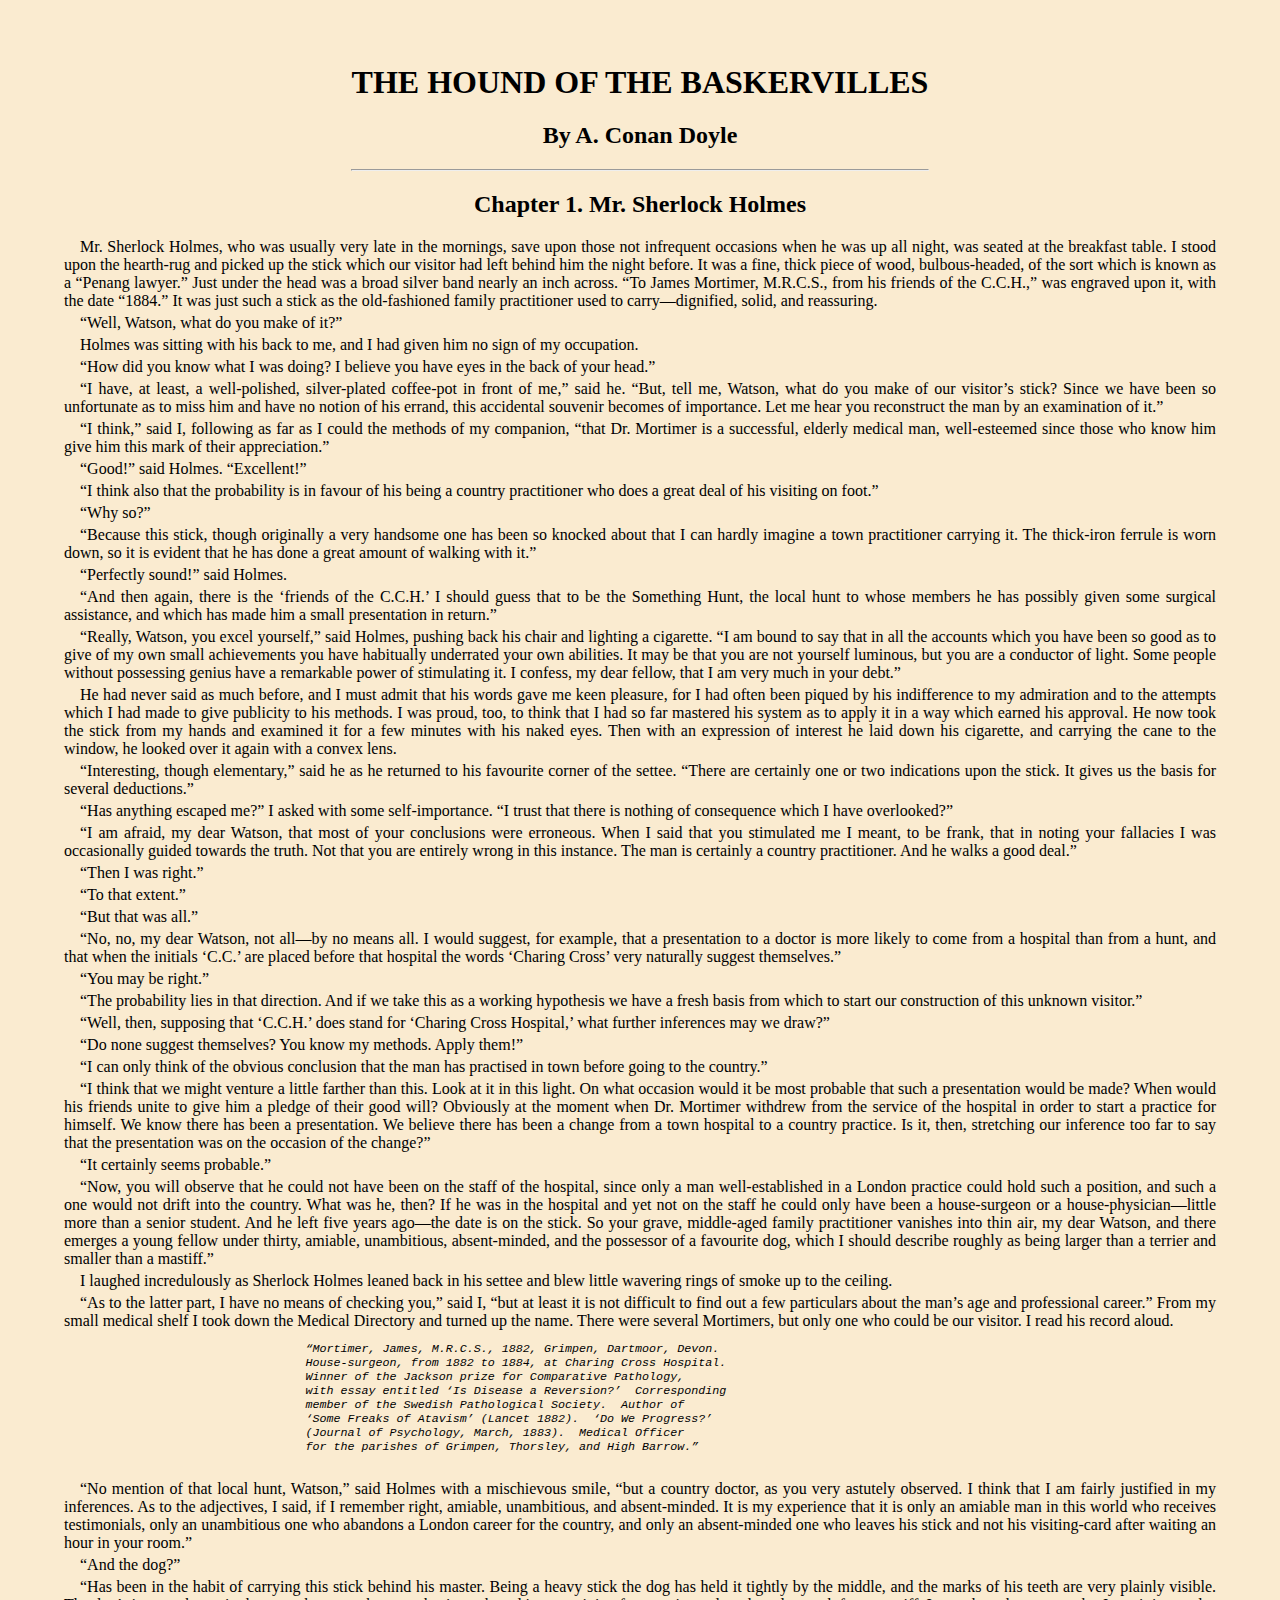
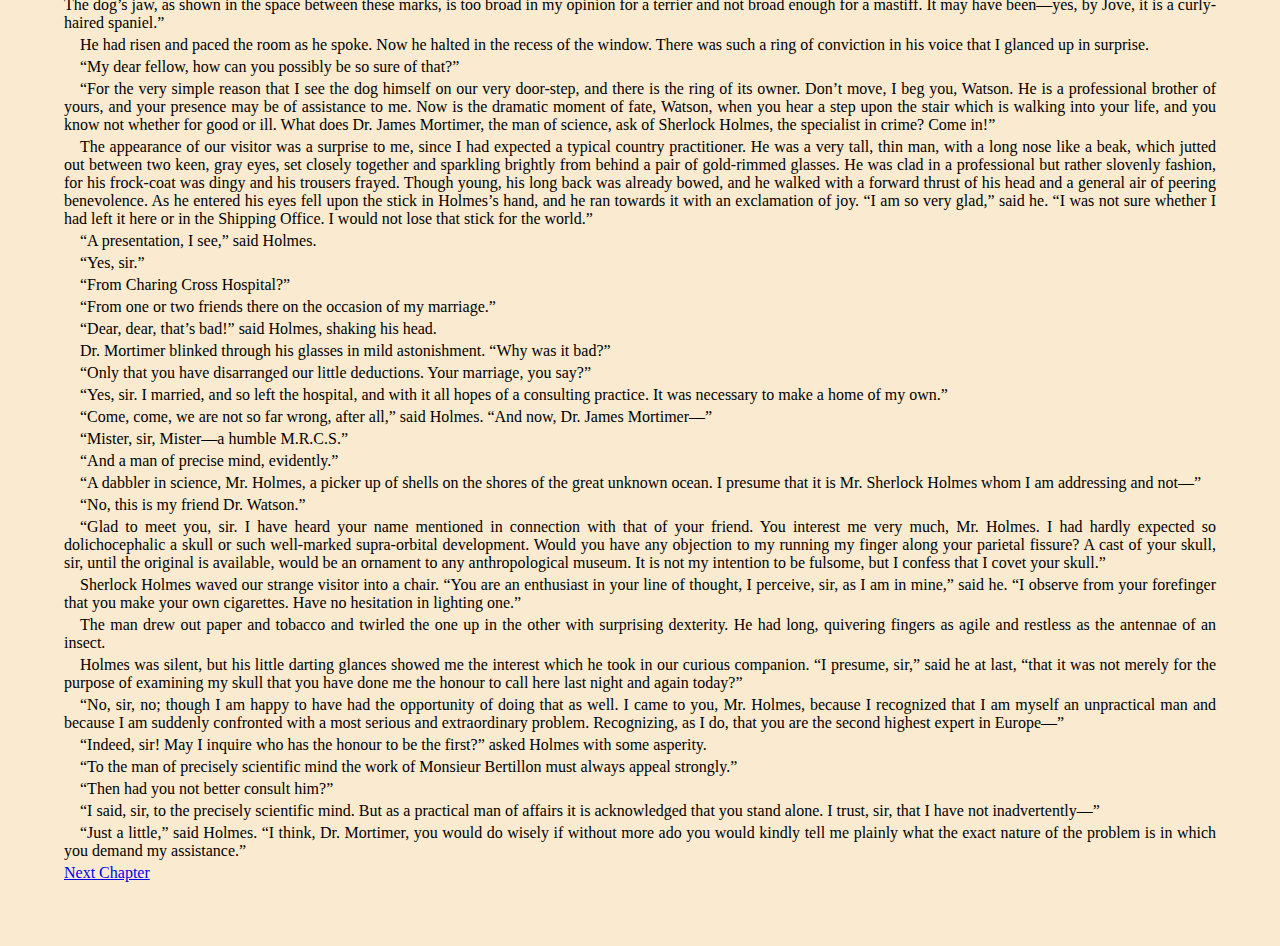
==== index.html @ 30fd7c4e "Initial commit" ====
<html>
<head>
	<title>The Hound of the Baskervilles, by A. Conan Doyle</title>
	<link rel="stylesheet" href="main.css"/>
</head>
<body>
	<h1>THE HOUND OF THE BASKERVILLES</h1>
	<h2>By A. Conan Doyle</h2>
	<hr/>
	<h2>
		Chapter 1. Mr. Sherlock Holmes
	</h2>
	<p>
		Mr. Sherlock Holmes, who was usually very late in the mornings, save upon
		those not infrequent occasions when he was up all night, was seated at the
		breakfast table. I stood upon the hearth-rug and picked up the stick which
		our visitor had left behind him the night before. It was a fine, thick
		piece of wood, bulbous-headed, of the sort which is known as a &ldquo;Penang
		lawyer.&rdquo; Just under the head was a broad silver band nearly an inch
		across. &ldquo;To James Mortimer, M.R.C.S., from his friends of the C.C.H.,&rdquo; was
		engraved upon it, with the date &ldquo;1884.&rdquo; It was just such a stick as the
		old-fashioned family practitioner used to carry&mdash;dignified, solid,
		and reassuring.
	</p>
	<p>
		&ldquo;Well, Watson, what do you make of it?&rdquo;
	</p>
	<p>
		Holmes was sitting with his back to me, and I had given him no sign of my
		occupation.
	</p>
	<p>
		&ldquo;How did you know what I was doing? I believe you have eyes in the back of
		your head.&rdquo;
	</p>
	<p>
		&ldquo;I have, at least, a well-polished, silver-plated coffee-pot in front of
		me,&rdquo; said he. &ldquo;But, tell me, Watson, what do you make of our visitor&rsquo;s
		stick? Since we have been so unfortunate as to miss him and have no notion
		of his errand, this accidental souvenir becomes of importance. Let me hear
		you reconstruct the man by an examination of it.&rdquo;
	</p>
	<p>
		&ldquo;I think,&rdquo; said I, following as far as I could the methods of my
		companion, &ldquo;that Dr. Mortimer is a successful, elderly medical man,
		well-esteemed since those who know him give him this mark of their
		appreciation.&rdquo;
	</p>
	<p>
		&ldquo;Good!&rdquo; said Holmes. &ldquo;Excellent!&rdquo;
	</p>
	<p>
		&ldquo;I think also that the probability is in favour of his being a country
		practitioner who does a great deal of his visiting on foot.&rdquo;
	</p>
	<p>
		&ldquo;Why so?&rdquo;
	</p>
	<p>
		&ldquo;Because this stick, though originally a very handsome one has been so
		knocked about that I can hardly imagine a town practitioner carrying it.
		The thick-iron ferrule is worn down, so it is evident that he has done a
		great amount of walking with it.&rdquo;
	</p>
	<p>
		&ldquo;Perfectly sound!&rdquo; said Holmes.
	</p>
	<p>
		&ldquo;And then again, there is the &lsquo;friends of the C.C.H.&rsquo; I should guess that
		to be the Something Hunt, the local hunt to whose members he has possibly
		given some surgical assistance, and which has made him a small
		presentation in return.&rdquo;
	</p>
	<p>
		&ldquo;Really, Watson, you excel yourself,&rdquo; said Holmes, pushing back his chair
		and lighting a cigarette. &ldquo;I am bound to say that in all the accounts
		which you have been so good as to give of my own small achievements you
		have habitually underrated your own abilities. It may be that you are not
		yourself luminous, but you are a conductor of light. Some people without
		possessing genius have a remarkable power of stimulating it. I confess, my
		dear fellow, that I am very much in your debt.&rdquo;
	</p>
	<p>
		He had never said as much before, and I must admit that his words gave me
		keen pleasure, for I had often been piqued by his indifference to my
		admiration and to the attempts which I had made to give publicity to his
		methods. I was proud, too, to think that I had so far mastered his system
		as to apply it in a way which earned his approval. He now took the stick
		from my hands and examined it for a few minutes with his naked eyes. Then
		with an expression of interest he laid down his cigarette, and carrying
		the cane to the window, he looked over it again with a convex lens.
	</p>
	<p>
		&ldquo;Interesting, though elementary,&rdquo; said he as he returned to his favourite
		corner of the settee. &ldquo;There are certainly one or two indications upon the
		stick. It gives us the basis for several deductions.&rdquo;
	</p>
	<p>
		&ldquo;Has anything escaped me?&rdquo; I asked with some self-importance. &ldquo;I trust
		that there is nothing of consequence which I have overlooked?&rdquo;
	</p>
	<p>
		&ldquo;I am afraid, my dear Watson, that most of your conclusions were
		erroneous. When I said that you stimulated me I meant, to be frank, that
		in noting your fallacies I was occasionally guided towards the truth. Not
		that you are entirely wrong in this instance. The man is certainly a
		country practitioner. And he walks a good deal.&rdquo;
	</p>
	<p>
		&ldquo;Then I was right.&rdquo;
	</p>
	<p>
		&ldquo;To that extent.&rdquo;
	</p>
	<p>
		&ldquo;But that was all.&rdquo;
	</p>
	<p>
		&ldquo;No, no, my dear Watson, not all&mdash;by no means all. I would suggest,
		for example, that a presentation to a doctor is more likely to come from a
		hospital than from a hunt, and that when the initials &lsquo;C.C.&rsquo; are placed
		before that hospital the words &lsquo;Charing Cross&rsquo; very naturally suggest
		themselves.&rdquo;
	</p>
	<p>
		&ldquo;You may be right.&rdquo;
	</p>
	<p>
		&ldquo;The probability lies in that direction. And if we take this as a working
		hypothesis we have a fresh basis from which to start our construction of
		this unknown visitor.&rdquo;
	</p>
	<p>
		&ldquo;Well, then, supposing that &lsquo;C.C.H.&rsquo; does stand for &lsquo;Charing Cross
		Hospital,&rsquo; what further inferences may we draw?&rdquo;
	</p>
	<p>
		&ldquo;Do none suggest themselves? You know my methods. Apply them!&rdquo;
	</p>
	<p>
		&ldquo;I can only think of the obvious conclusion that the man has practised in
		town before going to the country.&rdquo;
	</p>
	<p>
		&ldquo;I think that we might venture a little farther than this. Look at it in
		this light. On what occasion would it be most probable that such a
		presentation would be made? When would his friends unite to give him a
		pledge of their good will? Obviously at the moment when Dr. Mortimer
		withdrew from the service of the hospital in order to start a practice for
		himself. We know there has been a presentation. We believe there has been
		a change from a town hospital to a country practice. Is it, then,
		stretching our inference too far to say that the presentation was on the
		occasion of the change?&rdquo;
	</p>
	<p>
		&ldquo;It certainly seems probable.&rdquo;
	</p>
	<p>
		&ldquo;Now, you will observe that he could not have been on the staff of the
		hospital, since only a man well-established in a London practice could
		hold such a position, and such a one would not drift into the country.
		What was he, then? If he was in the hospital and yet not on the staff he
		could only have been a house-surgeon or a house-physician&mdash;little
		more than a senior student. And he left five years ago&mdash;the date is
		on the stick. So your grave, middle-aged family practitioner vanishes into
		thin air, my dear Watson, and there emerges a young fellow under thirty,
		amiable, unambitious, absent-minded, and the possessor of a favourite dog,
		which I should describe roughly as being larger than a terrier and smaller
		than a mastiff.&rdquo;
	</p>
	<p>
		I laughed incredulously as Sherlock Holmes leaned back in his settee and
		blew little wavering rings of smoke up to the ceiling.
	</p>
	<p>
		&ldquo;As to the latter part, I have no means of checking you,&rdquo; said I, &ldquo;but at
		least it is not difficult to find out a few particulars about the man&rsquo;s
		age and professional career.&rdquo; From my small medical shelf I took down the
		Medical Directory and turned up the name. There were several Mortimers,
		but only one who could be our visitor. I read his record aloud.
	</p>
<pre xml:space="preserve">
		  &ldquo;Mortimer, James, M.R.C.S., 1882, Grimpen, Dartmoor, Devon.
		  House-surgeon, from 1882 to 1884, at Charing Cross Hospital.
		  Winner of the Jackson prize for Comparative Pathology,
		  with essay entitled &lsquo;Is Disease a Reversion?&rsquo;  Corresponding
		  member of the Swedish Pathological Society.  Author of
		  &lsquo;Some Freaks of Atavism&rsquo; (Lancet 1882).  &lsquo;Do We Progress?&rsquo; 
		  (Journal of Psychology, March, 1883).  Medical Officer
		  for the parishes of Grimpen, Thorsley, and High Barrow.&rdquo;
 </pre>
	<p>
		&ldquo;No mention of that local hunt, Watson,&rdquo; said Holmes with a mischievous
		smile, &ldquo;but a country doctor, as you very astutely observed. I think that
		I am fairly justified in my inferences. As to the adjectives, I said, if I
		remember right, amiable, unambitious, and absent-minded. It is my
		experience that it is only an amiable man in this world who receives
		testimonials, only an unambitious one who abandons a London career for the
		country, and only an absent-minded one who leaves his stick and not his
		visiting-card after waiting an hour in your room.&rdquo;
	</p>
	<p>
		&ldquo;And the dog?&rdquo;
	</p>
	<p>
		&ldquo;Has been in the habit of carrying this stick behind his master. Being a
		heavy stick the dog has held it tightly by the middle, and the marks of
		his teeth are very plainly visible. The dog&rsquo;s jaw, as shown in the space
		between these marks, is too broad in my opinion for a terrier and not
		broad enough for a mastiff. It may have been&mdash;yes, by Jove, it is a
		curly-haired spaniel.&rdquo;
	</p>
	<p>
		He had risen and paced the room as he spoke. Now he halted in the recess
		of the window. There was such a ring of conviction in his voice that I
		glanced up in surprise.
	</p>
	<p>
		&ldquo;My dear fellow, how can you possibly be so sure of that?&rdquo;
	</p>
	<p>
		&ldquo;For the very simple reason that I see the dog himself on our very
		door-step, and there is the ring of its owner. Don&rsquo;t move, I beg you,
		Watson. He is a professional brother of yours, and your presence may be of
		assistance to me. Now is the dramatic moment of fate, Watson, when you
		hear a step upon the stair which is walking into your life, and you know
		not whether for good or ill. What does Dr. James Mortimer, the man of
		science, ask of Sherlock Holmes, the specialist in crime? Come in!&rdquo;
	</p>
	<p>
		The appearance of our visitor was a surprise to me, since I had expected a
		typical country practitioner. He was a very tall, thin man, with a long
		nose like a beak, which jutted out between two keen, gray eyes, set
		closely together and sparkling brightly from behind a pair of gold-rimmed
		glasses. He was clad in a professional but rather slovenly fashion, for
		his frock-coat was dingy and his trousers frayed. Though young, his long
		back was already bowed, and he walked with a forward thrust of his head
		and a general air of peering benevolence. As he entered his eyes fell upon
		the stick in Holmes&rsquo;s hand, and he ran towards it with an exclamation of
		joy. &ldquo;I am so very glad,&rdquo; said he. &ldquo;I was not sure whether I had left it
		here or in the Shipping Office. I would not lose that stick for the
		world.&rdquo;
	</p>
	<p>
		&ldquo;A presentation, I see,&rdquo; said Holmes.
	</p>
	<p>
		&ldquo;Yes, sir.&rdquo;
	</p>
	<p>
		&ldquo;From Charing Cross Hospital?&rdquo;
	</p>
	<p>
		&ldquo;From one or two friends there on the occasion of my marriage.&rdquo;
	</p>
	<p>
		&ldquo;Dear, dear, that&rsquo;s bad!&rdquo; said Holmes, shaking his head.
	</p>
	<p>
		Dr. Mortimer blinked through his glasses in mild astonishment. &ldquo;Why was it
		bad?&rdquo;
	</p>
	<p>
		&ldquo;Only that you have disarranged our little deductions. Your marriage, you
		say?&rdquo;
	</p>
	<p>
		&ldquo;Yes, sir. I married, and so left the hospital, and with it all hopes of a
		consulting practice. It was necessary to make a home of my own.&rdquo;
	</p>
	<p>
		&ldquo;Come, come, we are not so far wrong, after all,&rdquo; said Holmes. &ldquo;And now,
		Dr. James Mortimer&mdash;&rdquo;
	</p>
	<p>
		&ldquo;Mister, sir, Mister&mdash;a humble M.R.C.S.&rdquo;
	</p>
	<p>
		&ldquo;And a man of precise mind, evidently.&rdquo;
	</p>
	<p>
		&ldquo;A dabbler in science, Mr. Holmes, a picker up of shells on the shores of
		the great unknown ocean. I presume that it is Mr. Sherlock Holmes whom I
		am addressing and not&mdash;&rdquo;
	</p>
	<p>
		&ldquo;No, this is my friend Dr. Watson.&rdquo;
	</p>
	<p>
		&ldquo;Glad to meet you, sir. I have heard your name mentioned in connection
		with that of your friend. You interest me very much, Mr. Holmes. I had
		hardly expected so dolichocephalic a skull or such well-marked
		supra-orbital development. Would you have any objection to my running my
		finger along your parietal fissure? A cast of your skull, sir, until the
		original is available, would be an ornament to any anthropological museum.
		It is not my intention to be fulsome, but I confess that I covet your
		skull.&rdquo;
	</p>
	<p>
		Sherlock Holmes waved our strange visitor into a chair. &ldquo;You are an
		enthusiast in your line of thought, I perceive, sir, as I am in mine,&rdquo;
		 said he. &ldquo;I observe from your forefinger that you make your own
		cigarettes. Have no hesitation in lighting one.&rdquo;
	</p>
	<p>
		The man drew out paper and tobacco and twirled the one up in the other
		with surprising dexterity. He had long, quivering fingers as agile and
		restless as the antennae of an insect.
	</p>
	<p>
		Holmes was silent, but his little darting glances showed me the interest
		which he took in our curious companion. &ldquo;I presume, sir,&rdquo; said he at last,
		&ldquo;that it was not merely for the purpose of examining my skull that you
		have done me the honour to call here last night and again today?&rdquo;
	</p>
	<p>
		&ldquo;No, sir, no; though I am happy to have had the opportunity of doing that
		as well. I came to you, Mr. Holmes, because I recognized that I am myself
		an unpractical man and because I am suddenly confronted with a most
		serious and extraordinary problem. Recognizing, as I do, that you are the
		second highest expert in Europe&mdash;&rdquo;
	</p>
	<p>
		&ldquo;Indeed, sir! May I inquire who has the honour to be the first?&rdquo; asked
		Holmes with some asperity.
	</p>
	<p>
		&ldquo;To the man of precisely scientific mind the work of Monsieur Bertillon
		must always appeal strongly.&rdquo;
	</p>
	<p>
		&ldquo;Then had you not better consult him?&rdquo;
	</p>
	<p>
		&ldquo;I said, sir, to the precisely scientific mind. But as a practical man of
		affairs it is acknowledged that you stand alone. I trust, sir, that I have
		not inadvertently&mdash;&rdquo;
	</p>
	<p>
		&ldquo;Just a little,&rdquo; said Holmes. &ldquo;I think, Dr. Mortimer, you would do wisely
		if without more ado you would kindly tell me plainly what the exact nature
		of the problem is in which you demand my assistance.&rdquo;
	</p>
	<div id="loading-controls">
		<a href="#" id="load-chapter2-link">Next Chapter</a>
	</div>
	<script src="https://code.jquery.com/jquery-3.2.1.min.js" integrity="sha256-hwg4gsxgFZhOsEEamdOYGBf13FyQuiTwlAQgxVSNgt4=" crossorigin="anonymous"></script>
	<script src="ajax-demo.js"></script>
</body>
</html>
---- main.css ----
body {
	margin: 5%;
	background: #faebd0;
	text-align: justify;
}

p {
	text-indent: 1em;
	margin-top: .25em;
	margin-bottom: .25em;
}

h1, h2, h3, h4, h5, h6 {
	text-align: center;
	margin-left: 15%;
	margin-right: 15%;
}

hr  {
	width: 50%;
	text-align: center;
}

.foot {
	margin-left: 20%;
	margin-right: 20%;
	text-align: justify;
	text-indent: -3em;
	font-size: 90%;
}

blockquote {
	font-size: 97%;
	font-style: italic;
	margin-left: 10%;
	margin-right: 10%;
}

.mynote    {
	background-color: #dde;
	color: #000;
	padding: .5em;
	margin-left: 10%;
	margin-right: 10%;
	font-family: sans-serif;
	font-size: 95%;
}

.toc       {
	margin-left: 10%;
	margin-bottom: .75em;
}

.toc2      {
	margin-left: 20%;
}

div.fig    {
	display: block;
	margin: 0 auto;
	text-align: center;
}

div.middle {
	margin-left: 20%;
	margin-right: 20%;
	text-align: justify;
}

.figleft   {
	float: left;
	margin-left: 0%;
	margin-right: 1%;
}

.figright  {
	float: right;
	margin-right: 0%;
	margin-left: 1%;
}

.pagenum   {
	display: inline;
	font-size: 70%;
	font-style: normal;
	margin: 0;
	padding: 0;
	position: absolute;
	right: 1%;
	text-align: right;
}

pre        {
	font-style: italic;
	font-size: 90%;
	margin-left: 10%;
}
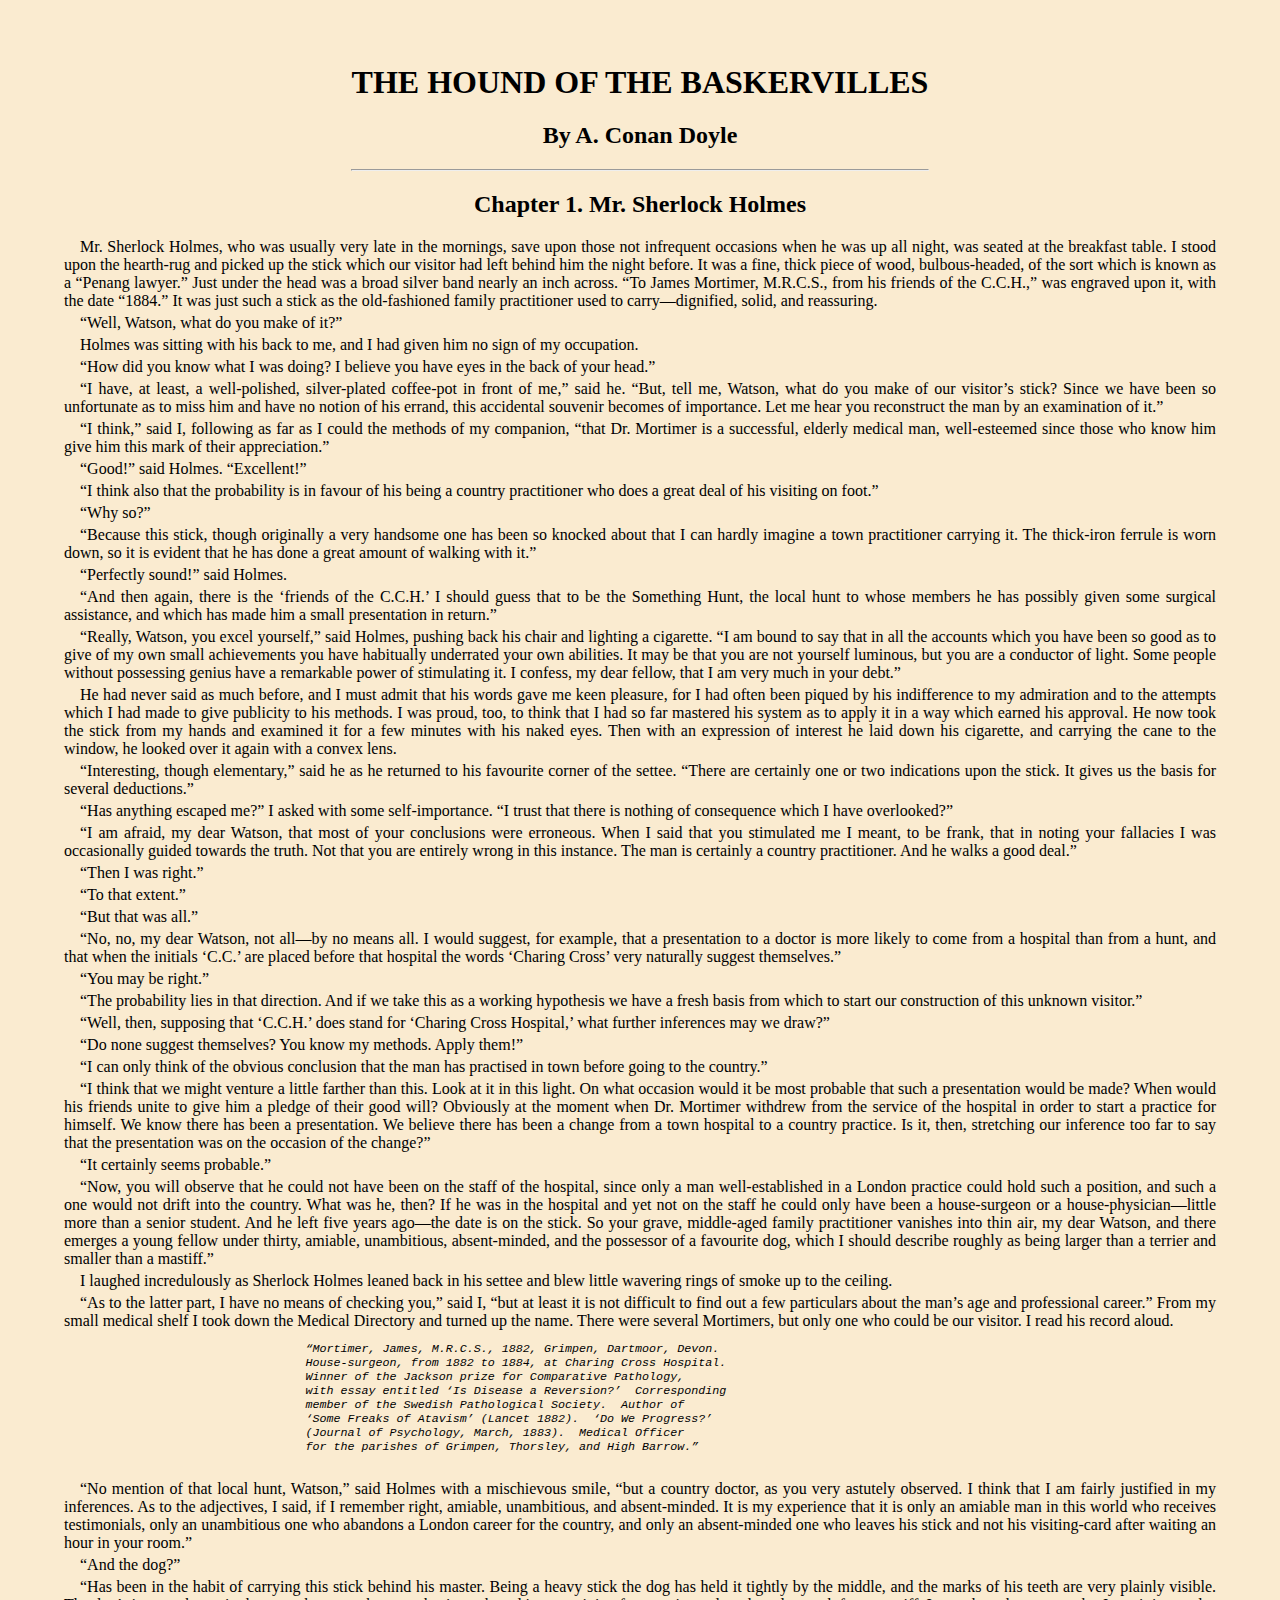
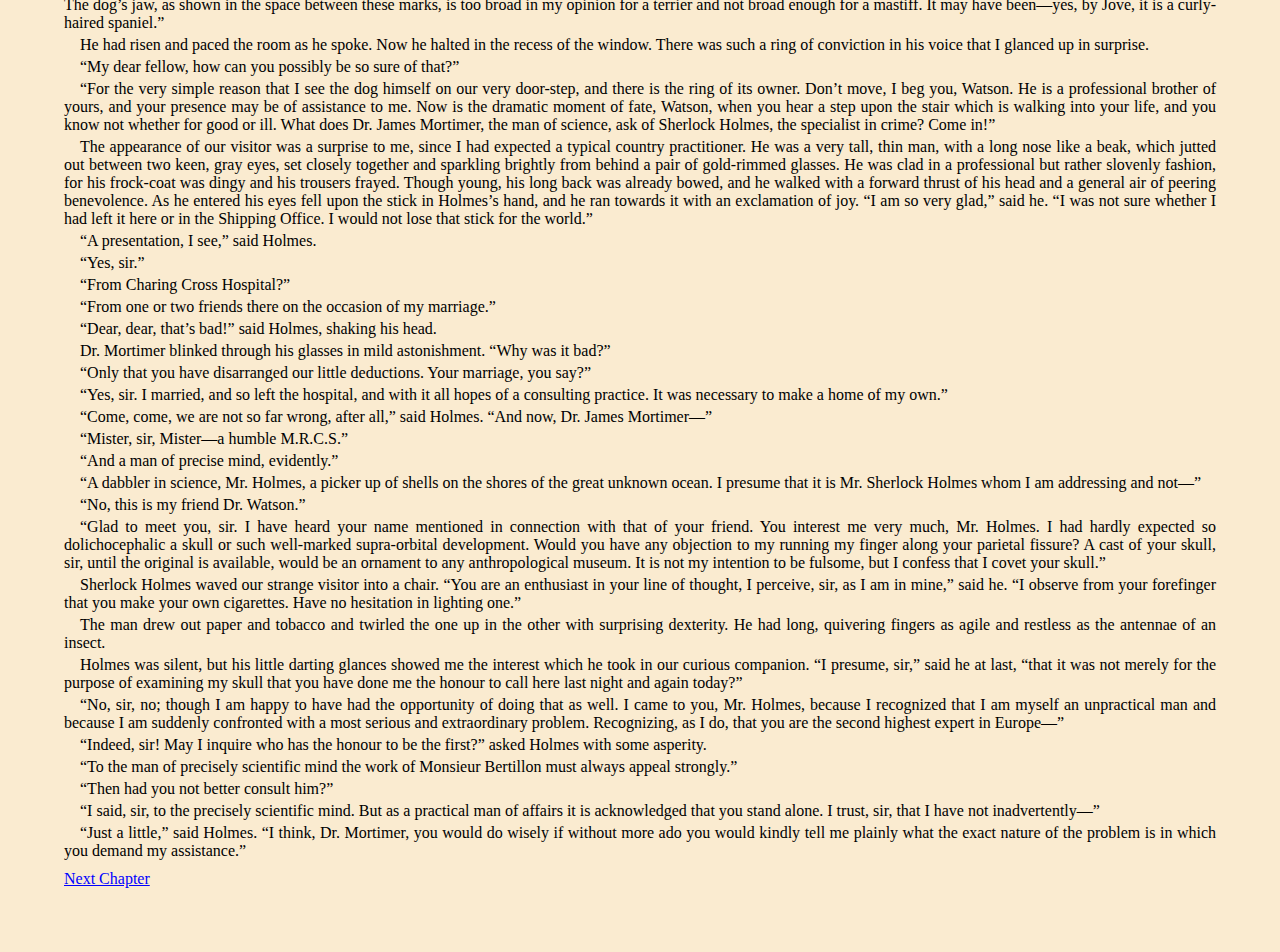
==== commit 462b6c5e: "Fix hyperlink" ====
--- a/index.html
+++ b/index.html
@@ -342,7 +342,7 @@
 		of the problem is in which you demand my assistance.&rdquo;
 	</p>
 	<div id="loading-controls">
-		<a href="#" id="load-chapter2-link">Next Chapter</a>
+		<a id="load-chapter2-link">Next Chapter</a>
 	</div>
 	<script src="https://code.jquery.com/jquery-3.2.1.min.js" integrity="sha256-hwg4gsxgFZhOsEEamdOYGBf13FyQuiTwlAQgxVSNgt4=" crossorigin="anonymous"></script>
 	<script src="ajax-demo.js"></script>
--- a/main.css
+++ b/main.css
@@ -2,6 +2,12 @@
 	margin: 5%;
 	background: #faebd0;
 	text-align: justify;
+}
+
+a {
+	color: blue;
+	cursor: pointer;
+	text-decoration: underline;
 }
 
 p {
@@ -19,6 +25,10 @@
 hr  {
 	width: 50%;
 	text-align: center;
+}
+
+#loading-controls {
+	margin-top: 8pt;
 }
 
 .foot {
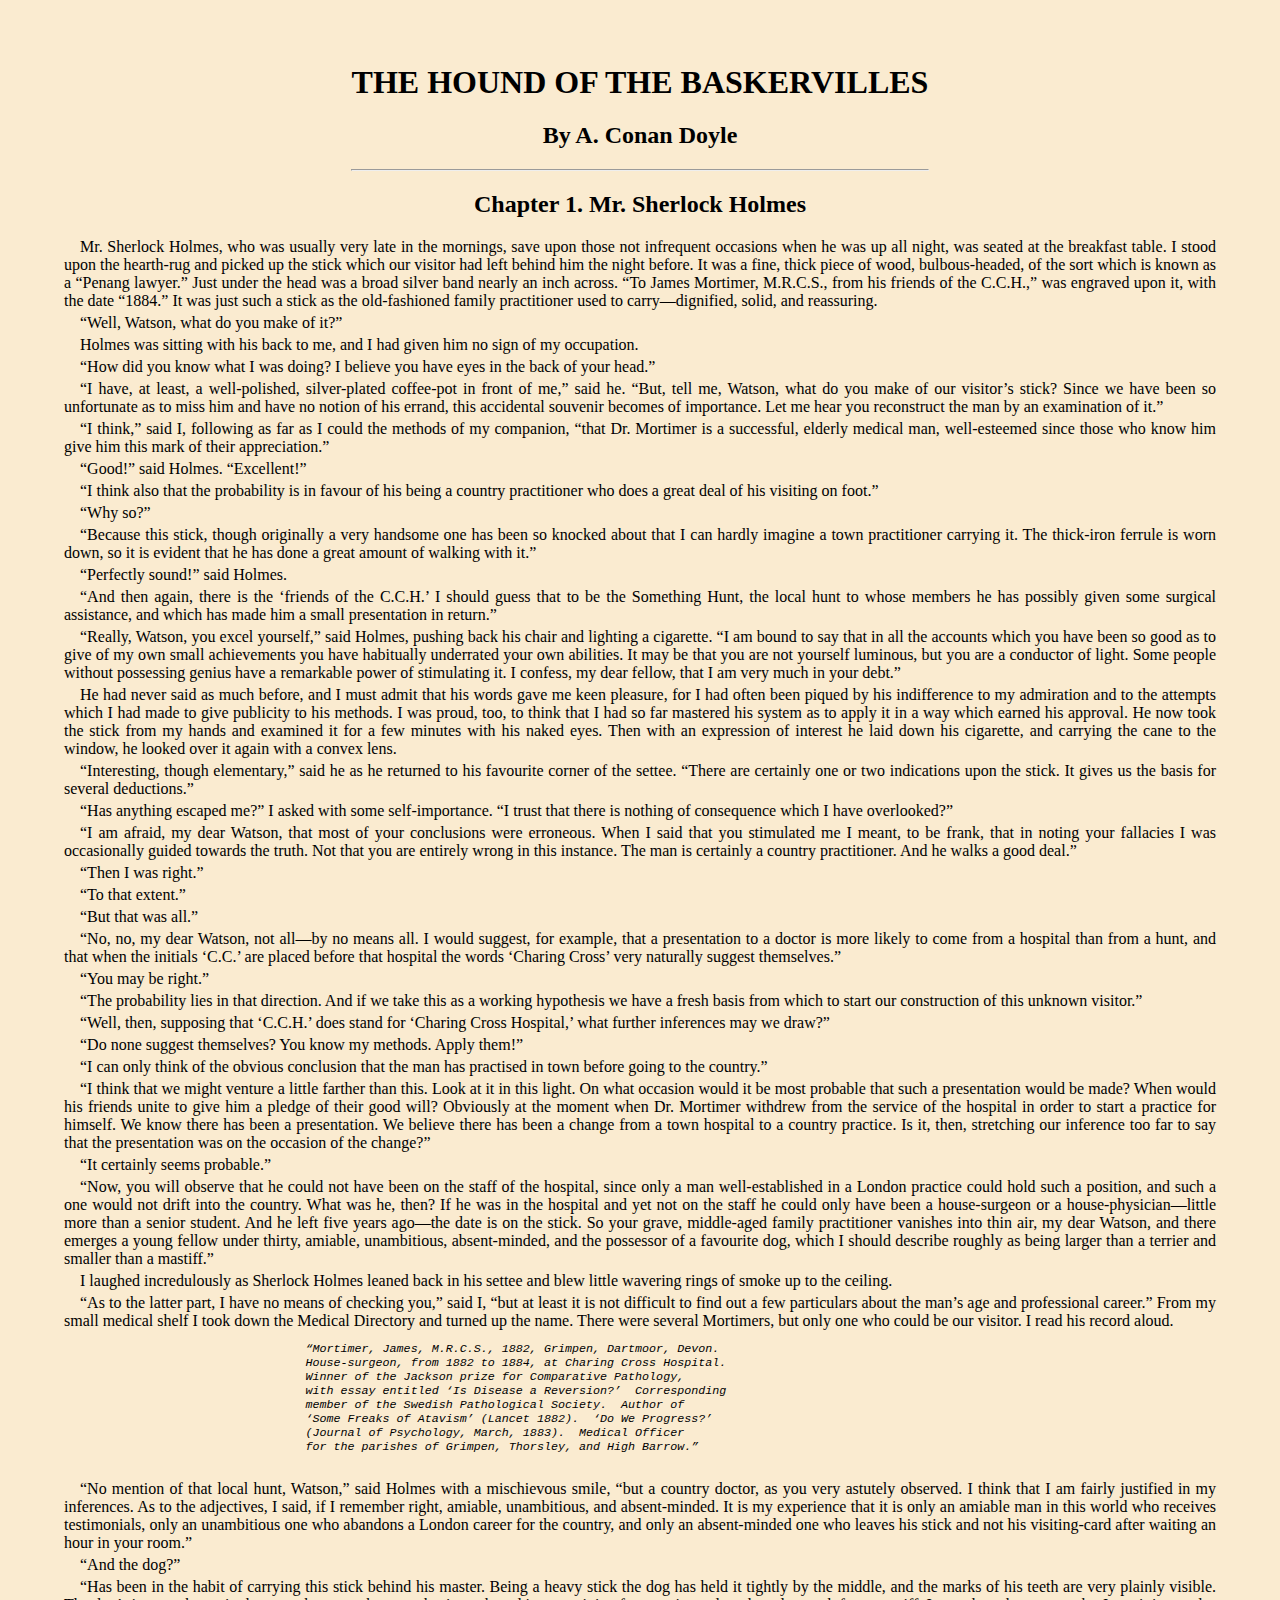
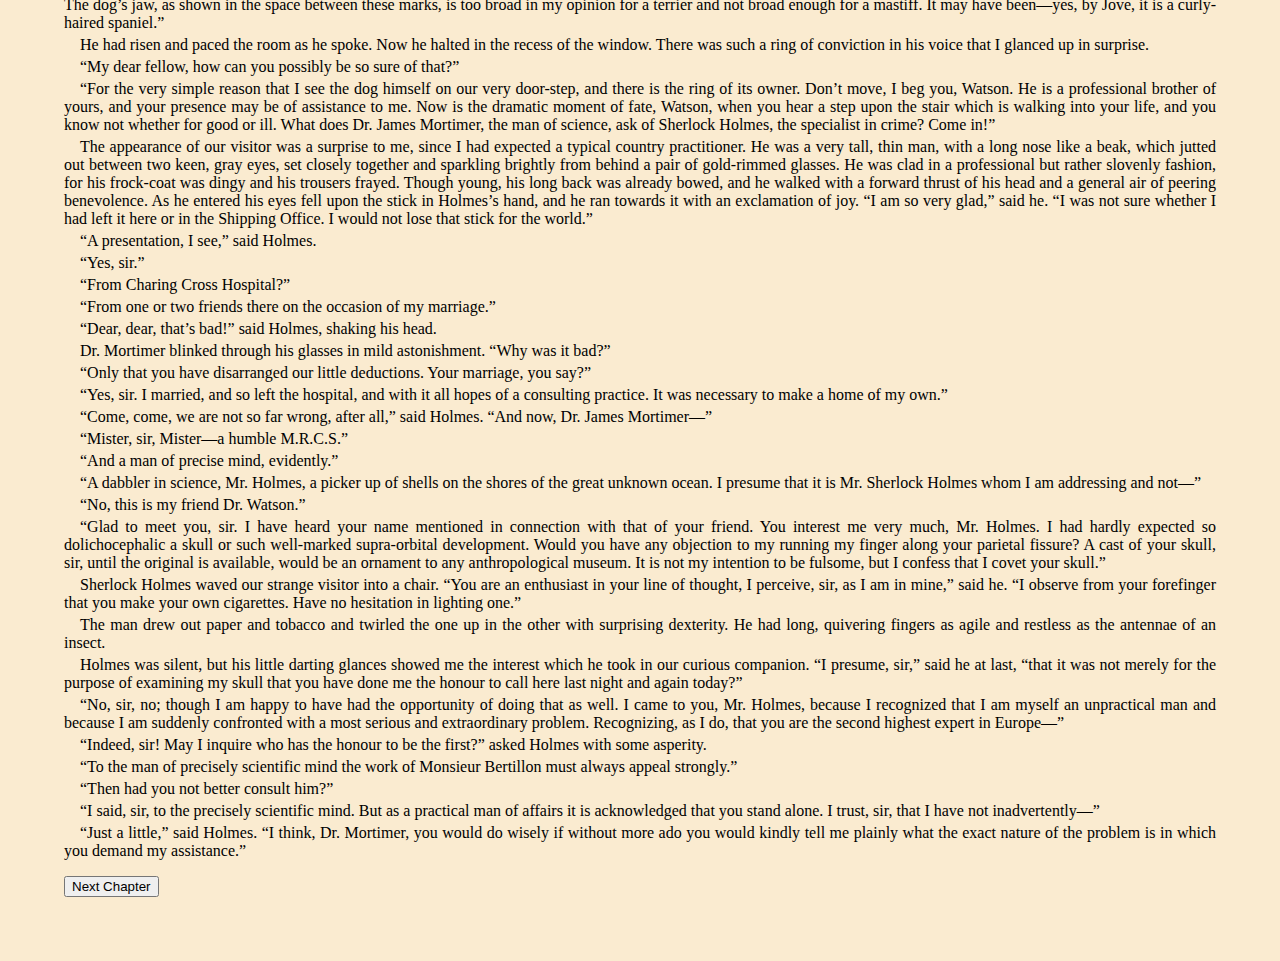
==== commit ebedb115: "Change link to a button." ====
--- a/index.html
+++ b/index.html
@@ -342,7 +342,7 @@
 		of the problem is in which you demand my assistance.&rdquo;
 	</p>
 	<div id="loading-controls">
-		<a id="load-chapter2-link">Next Chapter</a>
+		<button type="button" id="load-chapter2-btn">Next Chapter</button>
 	</div>
 	<script src="https://code.jquery.com/jquery-3.2.1.min.js" integrity="sha256-hwg4gsxgFZhOsEEamdOYGBf13FyQuiTwlAQgxVSNgt4=" crossorigin="anonymous"></script>
 	<script src="ajax-demo.js"></script>
--- a/main.css
+++ b/main.css
@@ -6,8 +6,6 @@
 
 a {
 	color: blue;
-	cursor: pointer;
-	text-decoration: underline;
 }
 
 p {
@@ -28,7 +26,7 @@
 }
 
 #loading-controls {
-	margin-top: 8pt;
+	margin-top: 1em;
 }
 
 .foot {
